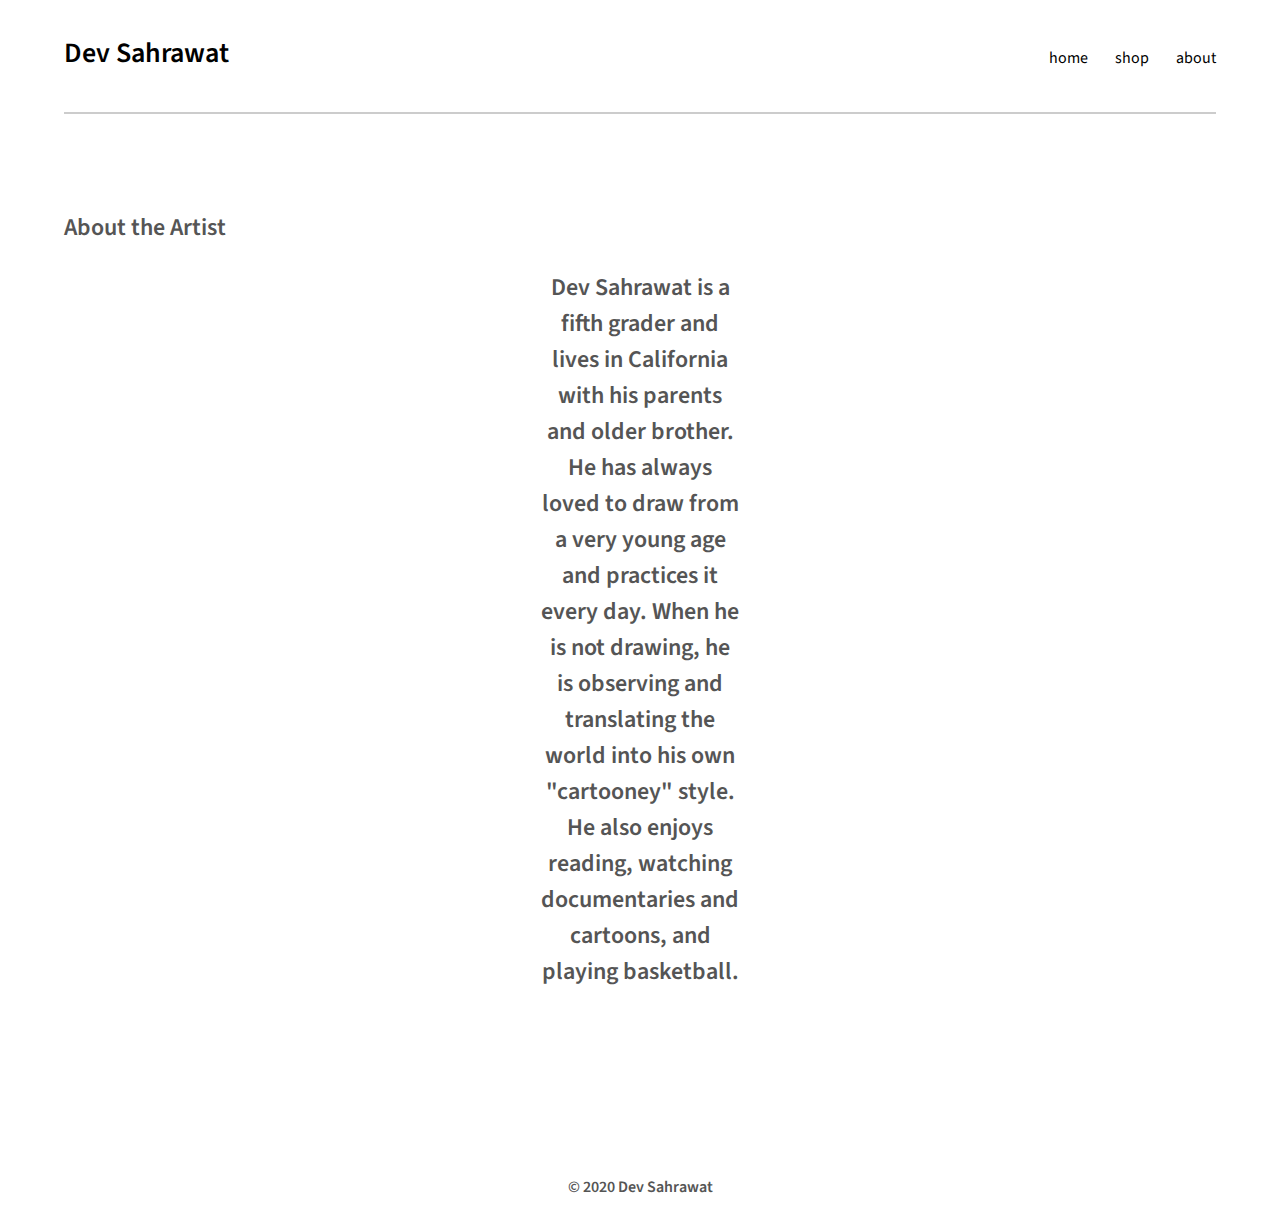
==== about.html @ b185fb78 "Update about.html" ====
<!DOCTYPE HTML>
<html>
	<head>
		<title>About the Artist</title>
		<meta charset="utf-8" />
		<meta name="viewport" content="width=device-width, initial-scale=1" />
		<link rel="stylesheet" href="assets/css/main.css" />
	</head>

	<body>
	<!-- body class="subpage" -->

        <header id="header">
            <div class="inner">
                <a href="index.html" class="logo"><h3><strong>Dev Sahrawat</strong></h3></a>
					<nav id="nav">
						<a href="index.html">home</a>
						<a href="shop.html">shop</a>
						<a href="about.html">about</a>
					</nav>
                <a href="#navPanel" class="navPanelToggle"><span class="fa fa-bars"></span></a>
            </div>
        </header>


        <section id="banner">
            <div class="inner">
            <h4 style="text-align: left;"><strong>About the Artist</strong></h4>
                <div class="flex ">
                    <div>
                        <h4>
					    <p style="width: 200px;"><strong>Dev Sahrawat is a fifth grader and lives in California with his parents and older brother. He has always loved to draw from a very young age and practices it every day. When he is not drawing, he is observing and translating the world into his own "cartooney" style. He also enjoys reading, watching documentaries and cartoons, and playing basketball.</strong></p>
                        </h4>
                    </div>

                </div>
            </div>
        </section>
        <p style="text-align: center;"><strong>© 2020 Dev Sahrawat</strong></p>
	</body>
</html>
---- assets/css/main.css ----
@charset "UTF-8";
@import url(font-awesome.min.css);
@import "https://fonts.googleapis.com/css?family=Source+Sans+Pro:300,400,600";

/*
	Projection by TEMPLATED
	templated.co @templatedco
	Released for free under the Creative Commons Attribution 3.0 license (templated.co/license)
*/

/* Reset */

	html, body, div, span, applet, object, iframe, h1, h2, h3, h4, h5, h6, p, blockquote, pre, a, abbr, acronym, address, big, cite, code, del, dfn, em, img, ins, kbd, q, s, samp, small, strike, strong, sub, sup, tt, var, b, u, i, center, dl, dt, dd, ol, ul, li, fieldset, form, label, legend, table, caption, tbody, tfoot, thead, tr, th, td, article, aside, canvas, details, embed, figure, figcaption, footer, header, hgroup, menu, nav, output, ruby, section, summary, time, mark, audio, video {
		margin: 0;
		padding: 0;
		border: 0;
		font-size: 100%;
		font: inherit;
		vertical-align: baseline;
	}

	article, aside, details, figcaption, figure, footer, header, hgroup, menu, nav, section {
		display: block;
	}

	body {
		line-height: 1;
	}

	ol, ul {
		list-style: none;
	}

	blockquote, q {
		quotes: none;
	}

	blockquote:before, blockquote:after, q:before, q:after {
		content: '';
		content: none;
	}

	table {
		border-collapse: collapse;
		border-spacing: 0;
	}

	body {
		-webkit-text-size-adjust: none;
	}

/* Box Model */

	*, *:before, *:after {
		-moz-box-sizing: border-box;
		-webkit-box-sizing: border-box;
		box-sizing: border-box;
	}

/* Containers */

	.container {
		margin-left: auto;
		margin-right: auto;
	}

	.container.\31 25\25 {
		width: 100%;
		max-width: 100em;
		min-width: 80em;
	}

	.container.\37 5\25 {
		width: 60em;
	}

	.container.\35 0\25 {
		width: 40em;
	}

	.container.\32 5\25 {
		width: 20em;
	}

	.container {
		width: 80em;
	}

	@media screen and (max-width: 1680px) {

		.container.\31 25\25 {
			width: 100%;
			max-width: 100em;
			min-width: 80em;
		}

		.container.\37 5\25 {
			width: 60em;
		}

		.container.\35 0\25 {
			width: 40em;
		}

		.container.\32 5\25 {
			width: 20em;
		}

		.container {
			width: 80em;
		}

	}

	@media screen and (max-width: 1280px) {

		.container.\31 25\25 {
			width: 100%;
			max-width: 81.25em;
			min-width: 65em;
		}

		.container.\37 5\25 {
			width: 48.75em;
		}

		.container.\35 0\25 {
			width: 32.5em;
		}

		.container.\32 5\25 {
			width: 16.25em;
		}

		.container {
			width: 65em;
		}

	}

	@media screen and (max-width: 980px) {

		.container.\31 25\25 {
			width: 100%;
			max-width: 112.5%;
			min-width: 90%;
		}

		.container.\37 5\25 {
			width: 67.5%;
		}

		.container.\35 0\25 {
			width: 45%;
		}

		.container.\32 5\25 {
			width: 22.5%;
		}

		.container {
			width: 90%;
		}

	}

	@media screen and (max-width: 736px) {

		.container.\31 25\25 {
			width: 100%;
			max-width: 112.5%;
			min-width: 90%;
		}

		.container.\37 5\25 {
			width: 67.5%;
		}

		.container.\35 0\25 {
			width: 45%;
		}

		.container.\32 5\25 {
			width: 22.5%;
		}

		.container {
			width: 90% !important;
		}

	}

	@media screen and (max-width: 480px) {

		.container.\31 25\25 {
			width: 100%;
			max-width: 112.5%;
			min-width: 90%;
		}

		.container.\37 5\25 {
			width: 67.5%;
		}

		.container.\35 0\25 {
			width: 45%;
		}

		.container.\32 5\25 {
			width: 22.5%;
		}

		.container {
			width: 90% !important;
		}

	}

/* Grid */

	.row {
		border-bottom: solid 1px transparent;
		-moz-box-sizing: border-box;
		-webkit-box-sizing: border-box;
		box-sizing: border-box;
	}

	.row > * {
		float: left;
		-moz-box-sizing: border-box;
		-webkit-box-sizing: border-box;
		box-sizing: border-box;
	}

	.row:after, .row:before {
		content: '';
		display: block;
		clear: both;
		height: 0;
	}

	.row.uniform > * > :first-child {
		margin-top: 0;
	}

	.row.uniform > * > :last-child {
		margin-bottom: 0;
	}

	.row.\30 \25 > * {
		padding: 0 0 0 0em;
	}

	.row.\30 \25 {
		margin: 0 0 -1px 0em;
	}

	.row.uniform.\30 \25 > * {
		padding: 0em 0 0 0em;
	}

	.row.uniform.\30 \25 {
		margin: 0em 0 -1px 0em;
	}

	.row > * {
		padding: 0 0 0 2em;
	}

	.row {
		margin: 0 0 -1px -2em;
	}

	.row.uniform > * {
		padding: 2em 0 0 2em;
	}

	.row.uniform {
		margin: -2em 0 -1px -2em;
	}

	.row.\32 00\25 > * {
		padding: 0 0 0 4em;
	}

	.row.\32 00\25 {
		margin: 0 0 -1px -4em;
	}

	.row.uniform.\32 00\25 > * {
		padding: 4em 0 0 4em;
	}

	.row.uniform.\32 00\25 {
		margin: -4em 0 -1px -4em;
	}

	.row.\31 50\25 > * {
		padding: 0 0 0 3em;
	}

	.row.\31 50\25 {
		margin: 0 0 -1px -3em;
	}

	.row.uniform.\31 50\25 > * {
		padding: 3em 0 0 3em;
	}

	.row.uniform.\31 50\25 {
		margin: -3em 0 -1px -3em;
	}

	.row.\35 0\25 > * {
		padding: 0 0 0 1em;
	}

	.row.\35 0\25 {
		margin: 0 0 -1px -1em;
	}

	.row.uniform.\35 0\25 > * {
		padding: 1em 0 0 1em;
	}

	.row.uniform.\35 0\25 {
		margin: -1em 0 -1px -1em;
	}

	.row.\32 5\25 > * {
		padding: 0 0 0 0.5em;
	}

	.row.\32 5\25 {
		margin: 0 0 -1px -0.5em;
	}

	.row.uniform.\32 5\25 > * {
		padding: 0.5em 0 0 0.5em;
	}

	.row.uniform.\32 5\25 {
		margin: -0.5em 0 -1px -0.5em;
	}

	.\31 2u, .\31 2u\24 {
		width: 100%;
		clear: none;
		margin-left: 0;
	}

	.\31 1u, .\31 1u\24 {
		width: 91.6666666667%;
		clear: none;
		margin-left: 0;
	}

	.\31 0u, .\31 0u\24 {
		width: 83.3333333333%;
		clear: none;
		margin-left: 0;
	}

	.\39 u, .\39 u\24 {
		width: 75%;
		clear: none;
		margin-left: 0;
	}

	.\38 u, .\38 u\24 {
		width: 66.6666666667%;
		clear: none;
		margin-left: 0;
	}

	.\37 u, .\37 u\24 {
		width: 58.3333333333%;
		clear: none;
		margin-left: 0;
	}

	.\36 u, .\36 u\24 {
		width: 50%;
		clear: none;
		margin-left: 0;
	}

	.\35 u, .\35 u\24 {
		width: 41.6666666667%;
		clear: none;
		margin-left: 0;
	}

	.\34 u, .\34 u\24 {
		width: 33.3333333333%;
		clear: none;
		margin-left: 0;
	}

	.\33 u, .\33 u\24 {
		width: 25%;
		clear: none;
		margin-left: 0;
	}

	.\32 u, .\32 u\24 {
		width: 16.6666666667%;
		clear: none;
		margin-left: 0;
	}

	.\31 u, .\31 u\24 {
		width: 8.3333333333%;
		clear: none;
		margin-left: 0;
	}

	.\31 2u\24 + *,
	.\31 1u\24 + *,
	.\31 0u\24 + *,
	.\39 u\24 + *,
	.\38 u\24 + *,
	.\37 u\24 + *,
	.\36 u\24 + *,
	.\35 u\24 + *,
	.\34 u\24 + *,
	.\33 u\24 + *,
	.\32 u\24 + *,
	.\31 u\24 + * {
		clear: left;
	}

	.\-11u {
		margin-left: 91.66667%;
	}

	.\-10u {
		margin-left: 83.33333%;
	}

	.\-9u {
		margin-left: 75%;
	}

	.\-8u {
		margin-left: 66.66667%;
	}

	.\-7u {
		margin-left: 58.33333%;
	}

	.\-6u {
		margin-left: 50%;
	}

	.\-5u {
		margin-left: 41.66667%;
	}

	.\-4u {
		margin-left: 33.33333%;
	}

	.\-3u {
		margin-left: 25%;
	}

	.\-2u {
		margin-left: 16.66667%;
	}

	.\-1u {
		margin-left: 8.33333%;
	}

	@media screen and (max-width: 1680px) {

		.row > * {
			padding: 0 0 0 2em;
		}

		.row {
			margin: 0 0 -1px -2em;
		}

		.row.uniform > * {
			padding: 2em 0 0 2em;
		}

		.row.uniform {
			margin: -2em 0 -1px -2em;
		}

		.row.\32 00\25 > * {
			padding: 0 0 0 4em;
		}

		.row.\32 00\25 {
			margin: 0 0 -1px -4em;
		}

		.row.uniform.\32 00\25 > * {
			padding: 4em 0 0 4em;
		}

		.row.uniform.\32 00\25 {
			margin: -4em 0 -1px -4em;
		}

		.row.\31 50\25 > * {
			padding: 0 0 0 3em;
		}

		.row.\31 50\25 {
			margin: 0 0 -1px -3em;
		}

		.row.uniform.\31 50\25 > * {
			padding: 3em 0 0 3em;
		}

		.row.uniform.\31 50\25 {
			margin: -3em 0 -1px -3em;
		}

		.row.\35 0\25 > * {
			padding: 0 0 0 1em;
		}

		.row.\35 0\25 {
			margin: 0 0 -1px -1em;
		}

		.row.uniform.\35 0\25 > * {
			padding: 1em 0 0 1em;
		}

		.row.uniform.\35 0\25 {
			margin: -1em 0 -1px -1em;
		}

		.row.\32 5\25 > * {
			padding: 0 0 0 0.5em;
		}

		.row.\32 5\25 {
			margin: 0 0 -1px -0.5em;
		}

		.row.uniform.\32 5\25 > * {
			padding: 0.5em 0 0 0.5em;
		}

		.row.uniform.\32 5\25 {
			margin: -0.5em 0 -1px -0.5em;
		}

		.\31 2u\28xlarge\29, .\31 2u\24\28xlarge\29 {
			width: 100%;
			clear: none;
			margin-left: 0;
		}

		.\31 1u\28xlarge\29, .\31 1u\24\28xlarge\29 {
			width: 91.6666666667%;
			clear: none;
			margin-left: 0;
		}

		.\31 0u\28xlarge\29, .\31 0u\24\28xlarge\29 {
			width: 83.3333333333%;
			clear: none;
			margin-left: 0;
		}

		.\39 u\28xlarge\29, .\39 u\24\28xlarge\29 {
			width: 75%;
			clear: none;
			margin-left: 0;
		}

		.\38 u\28xlarge\29, .\38 u\24\28xlarge\29 {
			width: 66.6666666667%;
			clear: none;
			margin-left: 0;
		}

		.\37 u\28xlarge\29, .\37 u\24\28xlarge\29 {
			width: 58.3333333333%;
			clear: none;
			margin-left: 0;
		}

		.\36 u\28xlarge\29, .\36 u\24\28xlarge\29 {
			width: 50%;
			clear: none;
			margin-left: 0;
		}

		.\35 u\28xlarge\29, .\35 u\24\28xlarge\29 {
			width: 41.6666666667%;
			clear: none;
			margin-left: 0;
		}

		.\34 u\28xlarge\29, .\34 u\24\28xlarge\29 {
			width: 33.3333333333%;
			clear: none;
			margin-left: 0;
		}

		.\33 u\28xlarge\29, .\33 u\24\28xlarge\29 {
			width: 25%;
			clear: none;
			margin-left: 0;
		}

		.\32 u\28xlarge\29, .\32 u\24\28xlarge\29 {
			width: 16.6666666667%;
			clear: none;
			margin-left: 0;
		}

		.\31 u\28xlarge\29, .\31 u\24\28xlarge\29 {
			width: 8.3333333333%;
			clear: none;
			margin-left: 0;
		}

		.\31 2u\24\28xlarge\29 + *,
		.\31 1u\24\28xlarge\29 + *,
		.\31 0u\24\28xlarge\29 + *,
		.\39 u\24\28xlarge\29 + *,
		.\38 u\24\28xlarge\29 + *,
		.\37 u\24\28xlarge\29 + *,
		.\36 u\24\28xlarge\29 + *,
		.\35 u\24\28xlarge\29 + *,
		.\34 u\24\28xlarge\29 + *,
		.\33 u\24\28xlarge\29 + *,
		.\32 u\24\28xlarge\29 + *,
		.\31 u\24\28xlarge\29 + * {
			clear: left;
		}

		.\-11u\28xlarge\29 {
			margin-left: 91.66667%;
		}

		.\-10u\28xlarge\29 {
			margin-left: 83.33333%;
		}

		.\-9u\28xlarge\29 {
			margin-left: 75%;
		}

		.\-8u\28xlarge\29 {
			margin-left: 66.66667%;
		}

		.\-7u\28xlarge\29 {
			margin-left: 58.33333%;
		}

		.\-6u\28xlarge\29 {
			margin-left: 50%;
		}

		.\-5u\28xlarge\29 {
			margin-left: 41.66667%;
		}

		.\-4u\28xlarge\29 {
			margin-left: 33.33333%;
		}

		.\-3u\28xlarge\29 {
			margin-left: 25%;
		}

		.\-2u\28xlarge\29 {
			margin-left: 16.66667%;
		}

		.\-1u\28xlarge\29 {
			margin-left: 8.33333%;
		}

	}

	@media screen and (max-width: 1280px) {

		.row > * {
			padding: 0 0 0 1.5em;
		}

		.row {
			margin: 0 0 -1px -1.5em;
		}

		.row.uniform > * {
			padding: 1.5em 0 0 1.5em;
		}

		.row.uniform {
			margin: -1.5em 0 -1px -1.5em;
		}

		.row.\32 00\25 > * {
			padding: 0 0 0 3em;
		}

		.row.\32 00\25 {
			margin: 0 0 -1px -3em;
		}

		.row.uniform.\32 00\25 > * {
			padding: 3em 0 0 3em;
		}

		.row.uniform.\32 00\25 {
			margin: -3em 0 -1px -3em;
		}

		.row.\31 50\25 > * {
			padding: 0 0 0 2.25em;
		}

		.row.\31 50\25 {
			margin: 0 0 -1px -2.25em;
		}

		.row.uniform.\31 50\25 > * {
			padding: 2.25em 0 0 2.25em;
		}

		.row.uniform.\31 50\25 {
			margin: -2.25em 0 -1px -2.25em;
		}

		.row.\35 0\25 > * {
			padding: 0 0 0 0.75em;
		}

		.row.\35 0\25 {
			margin: 0 0 -1px -0.75em;
		}

		.row.uniform.\35 0\25 > * {
			padding: 0.75em 0 0 0.75em;
		}

		.row.uniform.\35 0\25 {
			margin: -0.75em 0 -1px -0.75em;
		}

		.row.\32 5\25 > * {
			padding: 0 0 0 0.375em;
		}

		.row.\32 5\25 {
			margin: 0 0 -1px -0.375em;
		}

		.row.uniform.\32 5\25 > * {
			padding: 0.375em 0 0 0.375em;
		}

		.row.uniform.\32 5\25 {
			margin: -0.375em 0 -1px -0.375em;
		}

		.\31 2u\28large\29, .\31 2u\24\28large\29 {
			width: 100%;
			clear: none;
			margin-left: 0;
		}

		.\31 1u\28large\29, .\31 1u\24\28large\29 {
			width: 91.6666666667%;
			clear: none;
			margin-left: 0;
		}

		.\31 0u\28large\29, .\31 0u\24\28large\29 {
			width: 83.3333333333%;
			clear: none;
			margin-left: 0;
		}

		.\39 u\28large\29, .\39 u\24\28large\29 {
			width: 75%;
			clear: none;
			margin-left: 0;
		}

		.\38 u\28large\29, .\38 u\24\28large\29 {
			width: 66.6666666667%;
			clear: none;
			margin-left: 0;
		}

		.\37 u\28large\29, .\37 u\24\28large\29 {
			width: 58.3333333333%;
			clear: none;
			margin-left: 0;
		}

		.\36 u\28large\29, .\36 u\24\28large\29 {
			width: 50%;
			clear: none;
			margin-left: 0;
		}

		.\35 u\28large\29, .\35 u\24\28large\29 {
			width: 41.6666666667%;
			clear: none;
			margin-left: 0;
		}

		.\34 u\28large\29, .\34 u\24\28large\29 {
			width: 33.3333333333%;
			clear: none;
			margin-left: 0;
		}

		.\33 u\28large\29, .\33 u\24\28large\29 {
			width: 25%;
			clear: none;
			margin-left: 0;
		}

		.\32 u\28large\29, .\32 u\24\28large\29 {
			width: 16.6666666667%;
			clear: none;
			margin-left: 0;
		}

		.\31 u\28large\29, .\31 u\24\28large\29 {
			width: 8.3333333333%;
			clear: none;
			margin-left: 0;
		}

		.\31 2u\24\28large\29 + *,
		.\31 1u\24\28large\29 + *,
		.\31 0u\24\28large\29 + *,
		.\39 u\24\28large\29 + *,
		.\38 u\24\28large\29 + *,
		.\37 u\24\28large\29 + *,
		.\36 u\24\28large\29 + *,
		.\35 u\24\28large\29 + *,
		.\34 u\24\28large\29 + *,
		.\33 u\24\28large\29 + *,
		.\32 u\24\28large\29 + *,
		.\31 u\24\28large\29 + * {
			clear: left;
		}

		.\-11u\28large\29 {
			margin-left: 91.66667%;
		}

		.\-10u\28large\29 {
			margin-left: 83.33333%;
		}

		.\-9u\28large\29 {
			margin-left: 75%;
		}

		.\-8u\28large\29 {
			margin-left: 66.66667%;
		}

		.\-7u\28large\29 {
			margin-left: 58.33333%;
		}

		.\-6u\28large\29 {
			margin-left: 50%;
		}

		.\-5u\28large\29 {
			margin-left: 41.66667%;
		}

		.\-4u\28large\29 {
			margin-left: 33.33333%;
		}

		.\-3u\28large\29 {
			margin-left: 25%;
		}

		.\-2u\28large\29 {
			margin-left: 16.66667%;
		}

		.\-1u\28large\29 {
			margin-left: 8.33333%;
		}

	}

	@media screen and (max-width: 980px) {

		.row > * {
			padding: 0 0 0 1.5em;
		}

		.row {
			margin: 0 0 -1px -1.5em;
		}

		.row.uniform > * {
			padding: 1.5em 0 0 1.5em;
		}

		.row.uniform {
			margin: -1.5em 0 -1px -1.5em;
		}

		.row.\32 00\25 > * {
			padding: 0 0 0 3em;
		}

		.row.\32 00\25 {
			margin: 0 0 -1px -3em;
		}

		.row.uniform.\32 00\25 > * {
			padding: 3em 0 0 3em;
		}

		.row.uniform.\32 00\25 {
			margin: -3em 0 -1px -3em;
		}

		.row.\31 50\25 > * {
			padding: 0 0 0 2.25em;
		}

		.row.\31 50\25 {
			margin: 0 0 -1px -2.25em;
		}

		.row.uniform.\31 50\25 > * {
			padding: 2.25em 0 0 2.25em;
		}

		.row.uniform.\31 50\25 {
			margin: -2.25em 0 -1px -2.25em;
		}

		.row.\35 0\25 > * {
			padding: 0 0 0 0.75em;
		}

		.row.\35 0\25 {
			margin: 0 0 -1px -0.75em;
		}

		.row.uniform.\35 0\25 > * {
			padding: 0.75em 0 0 0.75em;
		}

		.row.uniform.\35 0\25 {
			margin: -0.75em 0 -1px -0.75em;
		}

		.row.\32 5\25 > * {
			padding: 0 0 0 0.375em;
		}

		.row.\32 5\25 {
			margin: 0 0 -1px -0.375em;
		}

		.row.uniform.\32 5\25 > * {
			padding: 0.375em 0 0 0.375em;
		}

		.row.uniform.\32 5\25 {
			margin: -0.375em 0 -1px -0.375em;
		}

		.\31 2u\28medium\29, .\31 2u\24\28medium\29 {
			width: 100%;
			clear: none;
			margin-left: 0;
		}

		.\31 1u\28medium\29, .\31 1u\24\28medium\29 {
			width: 91.6666666667%;
			clear: none;
			margin-left: 0;
		}

		.\31 0u\28medium\29, .\31 0u\24\28medium\29 {
			width: 83.3333333333%;
			clear: none;
			margin-left: 0;
		}

		.\39 u\28medium\29, .\39 u\24\28medium\29 {
			width: 75%;
			clear: none;
			margin-left: 0;
		}

		.\38 u\28medium\29, .\38 u\24\28medium\29 {
			width: 66.6666666667%;
			clear: none;
			margin-left: 0;
		}

		.\37 u\28medium\29, .\37 u\24\28medium\29 {
			width: 58.3333333333%;
			clear: none;
			margin-left: 0;
		}

		.\36 u\28medium\29, .\36 u\24\28medium\29 {
			width: 50%;
			clear: none;
			margin-left: 0;
		}

		.\35 u\28medium\29, .\35 u\24\28medium\29 {
			width: 41.6666666667%;
			clear: none;
			margin-left: 0;
		}

		.\34 u\28medium\29, .\34 u\24\28medium\29 {
			width: 33.3333333333%;
			clear: none;
			margin-left: 0;
		}

		.\33 u\28medium\29, .\33 u\24\28medium\29 {
			width: 25%;
			clear: none;
			margin-left: 0;
		}

		.\32 u\28medium\29, .\32 u\24\28medium\29 {
			width: 16.6666666667%;
			clear: none;
			margin-left: 0;
		}

		.\31 u\28medium\29, .\31 u\24\28medium\29 {
			width: 8.3333333333%;
			clear: none;
			margin-left: 0;
		}

		.\31 2u\24\28medium\29 + *,
		.\31 1u\24\28medium\29 + *,
		.\31 0u\24\28medium\29 + *,
		.\39 u\24\28medium\29 + *,
		.\38 u\24\28medium\29 + *,
		.\37 u\24\28medium\29 + *,
		.\36 u\24\28medium\29 + *,
		.\35 u\24\28medium\29 + *,
		.\34 u\24\28medium\29 + *,
		.\33 u\24\28medium\29 + *,
		.\32 u\24\28medium\29 + *,
		.\31 u\24\28medium\29 + * {
			clear: left;
		}

		.\-11u\28medium\29 {
			margin-left: 91.66667%;
		}

		.\-10u\28medium\29 {
			margin-left: 83.33333%;
		}

		.\-9u\28medium\29 {
			margin-left: 75%;
		}

		.\-8u\28medium\29 {
			margin-left: 66.66667%;
		}

		.\-7u\28medium\29 {
			margin-left: 58.33333%;
		}

		.\-6u\28medium\29 {
			margin-left: 50%;
		}

		.\-5u\28medium\29 {
			margin-left: 41.66667%;
		}

		.\-4u\28medium\29 {
			margin-left: 33.33333%;
		}

		.\-3u\28medium\29 {
			margin-left: 25%;
		}

		.\-2u\28medium\29 {
			margin-left: 16.66667%;
		}

		.\-1u\28medium\29 {
			margin-left: 8.33333%;
		}

	}

	@media screen and (max-width: 736px) {

		.row > * {
			padding: 0 0 0 1.25em;
		}

		.row {
			margin: 0 0 -1px -1.25em;
		}

		.row.uniform > * {
			padding: 1.25em 0 0 1.25em;
		}

		.row.uniform {
			margin: -1.25em 0 -1px -1.25em;
		}

		.row.\32 00\25 > * {
			padding: 0 0 0 2.5em;
		}

		.row.\32 00\25 {
			margin: 0 0 -1px -2.5em;
		}

		.row.uniform.\32 00\25 > * {
			padding: 2.5em 0 0 2.5em;
		}

		.row.uniform.\32 00\25 {
			margin: -2.5em 0 -1px -2.5em;
		}

		.row.\31 50\25 > * {
			padding: 0 0 0 1.875em;
		}

		.row.\31 50\25 {
			margin: 0 0 -1px -1.875em;
		}

		.row.uniform.\31 50\25 > * {
			padding: 1.875em 0 0 1.875em;
		}

		.row.uniform.\31 50\25 {
			margin: -1.875em 0 -1px -1.875em;
		}

		.row.\35 0\25 > * {
			padding: 0 0 0 0.625em;
		}

		.row.\35 0\25 {
			margin: 0 0 -1px -0.625em;
		}

		.row.uniform.\35 0\25 > * {
			padding: 0.625em 0 0 0.625em;
		}

		.row.uniform.\35 0\25 {
			margin: -0.625em 0 -1px -0.625em;
		}

		.row.\32 5\25 > * {
			padding: 0 0 0 0.3125em;
		}

		.row.\32 5\25 {
			margin: 0 0 -1px -0.3125em;
		}

		.row.uniform.\32 5\25 > * {
			padding: 0.3125em 0 0 0.3125em;
		}

		.row.uniform.\32 5\25 {
			margin: -0.3125em 0 -1px -0.3125em;
		}

		.\31 2u\28small\29, .\31 2u\24\28small\29 {
			width: 100%;
			clear: none;
			margin-left: 0;
		}

		.\31 1u\28small\29, .\31 1u\24\28small\29 {
			width: 91.6666666667%;
			clear: none;
			margin-left: 0;
		}

		.\31 0u\28small\29, .\31 0u\24\28small\29 {
			width: 83.3333333333%;
			clear: none;
			margin-left: 0;
		}

		.\39 u\28small\29, .\39 u\24\28small\29 {
			width: 75%;
			clear: none;
			margin-left: 0;
		}

		.\38 u\28small\29, .\38 u\24\28small\29 {
			width: 66.6666666667%;
			clear: none;
			margin-left: 0;
		}

		.\37 u\28small\29, .\37 u\24\28small\29 {
			width: 58.3333333333%;
			clear: none;
			margin-left: 0;
		}

		.\36 u\28small\29, .\36 u\24\28small\29 {
			width: 50%;
			clear: none;
			margin-left: 0;
		}

		.\35 u\28small\29, .\35 u\24\28small\29 {
			width: 41.6666666667%;
			clear: none;
			margin-left: 0;
		}

		.\34 u\28small\29, .\34 u\24\28small\29 {
			width: 33.3333333333%;
			clear: none;
			margin-left: 0;
		}

		.\33 u\28small\29, .\33 u\24\28small\29 {
			width: 25%;
			clear: none;
			margin-left: 0;
		}

		.\32 u\28small\29, .\32 u\24\28small\29 {
			width: 16.6666666667%;
			clear: none;
			margin-left: 0;
		}

		.\31 u\28small\29, .\31 u\24\28small\29 {
			width: 8.3333333333%;
			clear: none;
			margin-left: 0;
		}

		.\31 2u\24\28small\29 + *,
		.\31 1u\24\28small\29 + *,
		.\31 0u\24\28small\29 + *,
		.\39 u\24\28small\29 + *,
		.\38 u\24\28small\29 + *,
		.\37 u\24\28small\29 + *,
		.\36 u\24\28small\29 + *,
		.\35 u\24\28small\29 + *,
		.\34 u\24\28small\29 + *,
		.\33 u\24\28small\29 + *,
		.\32 u\24\28small\29 + *,
		.\31 u\24\28small\29 + * {
			clear: left;
		}

		.\-11u\28small\29 {
			margin-left: 91.66667%;
		}

		.\-10u\28small\29 {
			margin-left: 83.33333%;
		}

		.\-9u\28small\29 {
			margin-left: 75%;
		}

		.\-8u\28small\29 {
			margin-left: 66.66667%;
		}

		.\-7u\28small\29 {
			margin-left: 58.33333%;
		}

		.\-6u\28small\29 {
			margin-left: 50%;
		}

		.\-5u\28small\29 {
			margin-left: 41.66667%;
		}

		.\-4u\28small\29 {
			margin-left: 33.33333%;
		}

		.\-3u\28small\29 {
			margin-left: 25%;
		}

		.\-2u\28small\29 {
			margin-left: 16.66667%;
		}

		.\-1u\28small\29 {
			margin-left: 8.33333%;
		}

	}

	@media screen and (max-width: 480px) {

		.row > * {
			padding: 0 0 0 1.25em;
		}

		.row {
			margin: 0 0 -1px -1.25em;
		}

		.row.uniform > * {
			padding: 1.25em 0 0 1.25em;
		}

		.row.uniform {
			margin: -1.25em 0 -1px -1.25em;
		}

		.row.\32 00\25 > * {
			padding: 0 0 0 2.5em;
		}

		.row.\32 00\25 {
			margin: 0 0 -1px -2.5em;
		}

		.row.uniform.\32 00\25 > * {
			padding: 2.5em 0 0 2.5em;
		}

		.row.uniform.\32 00\25 {
			margin: -2.5em 0 -1px -2.5em;
		}

		.row.\31 50\25 > * {
			padding: 0 0 0 1.875em;
		}

		.row.\31 50\25 {
			margin: 0 0 -1px -1.875em;
		}

		.row.uniform.\31 50\25 > * {
			padding: 1.875em 0 0 1.875em;
		}

		.row.uniform.\31 50\25 {
			margin: -1.875em 0 -1px -1.875em;
		}

		.row.\35 0\25 > * {
			padding: 0 0 0 0.625em;
		}

		.row.\35 0\25 {
			margin: 0 0 -1px -0.625em;
		}

		.row.uniform.\35 0\25 > * {
			padding: 0.625em 0 0 0.625em;
		}

		.row.uniform.\35 0\25 {
			margin: -0.625em 0 -1px -0.625em;
		}

		.row.\32 5\25 > * {
			padding: 0 0 0 0.3125em;
		}

		.row.\32 5\25 {
			margin: 0 0 -1px -0.3125em;
		}

		.row.uniform.\32 5\25 > * {
			padding: 0.3125em 0 0 0.3125em;
		}

		.row.uniform.\32 5\25 {
			margin: -0.3125em 0 -1px -0.3125em;
		}

		.\31 2u\28xsmall\29, .\31 2u\24\28xsmall\29 {
			width: 100%;
			clear: none;
			margin-left: 0;
		}

		.\31 1u\28xsmall\29, .\31 1u\24\28xsmall\29 {
			width: 91.6666666667%;
			clear: none;
			margin-left: 0;
		}

		.\31 0u\28xsmall\29, .\31 0u\24\28xsmall\29 {
			width: 83.3333333333%;
			clear: none;
			margin-left: 0;
		}

		.\39 u\28xsmall\29, .\39 u\24\28xsmall\29 {
			width: 75%;
			clear: none;
			margin-left: 0;
		}

		.\38 u\28xsmall\29, .\38 u\24\28xsmall\29 {
			width: 66.6666666667%;
			clear: none;
			margin-left: 0;
		}

		.\37 u\28xsmall\29, .\37 u\24\28xsmall\29 {
			width: 58.3333333333%;
			clear: none;
			margin-left: 0;
		}

		.\36 u\28xsmall\29, .\36 u\24\28xsmall\29 {
			width: 50%;
			clear: none;
			margin-left: 0;
		}

		.\35 u\28xsmall\29, .\35 u\24\28xsmall\29 {
			width: 41.6666666667%;
			clear: none;
			margin-left: 0;
		}

		.\34 u\28xsmall\29, .\34 u\24\28xsmall\29 {
			width: 33.3333333333%;
			clear: none;
			margin-left: 0;
		}

		.\33 u\28xsmall\29, .\33 u\24\28xsmall\29 {
			width: 25%;
			clear: none;
			margin-left: 0;
		}

		.\32 u\28xsmall\29, .\32 u\24\28xsmall\29 {
			width: 16.6666666667%;
			clear: none;
			margin-left: 0;
		}

		.\31 u\28xsmall\29, .\31 u\24\28xsmall\29 {
			width: 8.3333333333%;
			clear: none;
			margin-left: 0;
		}

		.\31 2u\24\28xsmall\29 + *,
		.\31 1u\24\28xsmall\29 + *,
		.\31 0u\24\28xsmall\29 + *,
		.\39 u\24\28xsmall\29 + *,
		.\38 u\24\28xsmall\29 + *,
		.\37 u\24\28xsmall\29 + *,
		.\36 u\24\28xsmall\29 + *,
		.\35 u\24\28xsmall\29 + *,
		.\34 u\24\28xsmall\29 + *,
		.\33 u\24\28xsmall\29 + *,
		.\32 u\24\28xsmall\29 + *,
		.\31 u\24\28xsmall\29 + * {
			clear: left;
		}

		.\-11u\28xsmall\29 {
			margin-left: 91.66667%;
		}

		.\-10u\28xsmall\29 {
			margin-left: 83.33333%;
		}

		.\-9u\28xsmall\29 {
			margin-left: 75%;
		}

		.\-8u\28xsmall\29 {
			margin-left: 66.66667%;
		}

		.\-7u\28xsmall\29 {
			margin-left: 58.33333%;
		}

		.\-6u\28xsmall\29 {
			margin-left: 50%;
		}

		.\-5u\28xsmall\29 {
			margin-left: 41.66667%;
		}

		.\-4u\28xsmall\29 {
			margin-left: 33.33333%;
		}

		.\-3u\28xsmall\29 {
			margin-left: 25%;
		}

		.\-2u\28xsmall\29 {
			margin-left: 16.66667%;
		}

		.\-1u\28xsmall\29 {
			margin-left: 8.33333%;
		}

	}

/* Basic */

	@-ms-viewport {
		width: device-width;
	}

	body {
		-ms-overflow-style: scrollbar;
	}

	@media screen and (max-width: 480px) {

		html, body {
			min-width: 320px;
		}

	}

	body {
		background: #fff;
	}

		body.is-loading *, body.is-loading *:before, body.is-loading *:after {
			-moz-animation: none !important;
			-webkit-animation: none !important;
			-ms-animation: none !important;
			animation: none !important;
			-moz-transition: none !important;
			-webkit-transition: none !important;
			-ms-transition: none !important;
			transition: none !important;
		}

/* Type */

	body, input, select, textarea {
		color: #9a9a9a;
		font-family: "Source Sans Pro", Arial, Helvetica, sans-serif;
		font-size: 14pt;
		font-weight: 400;
		line-height: 1.65;
	}

		@media screen and (max-width: 1680px) {

			body, input, select, textarea {
				font-size: 12pt;
			}

		}

		@media screen and (max-width: 1280px) {

			body, input, select, textarea {
				font-size: 12pt;
			}

		}

		@media screen and (max-width: 980px) {

			body, input, select, textarea {
				font-size: 12pt;
			}

		}

		@media screen and (max-width: 736px) {

			body, input, select, textarea {
				font-size: 12pt;
			}

		}

		@media screen and (max-width: 480px) {

			body, input, select, textarea {
				font-size: 12pt;
			}

		}

	a {
		color: #6cc091;
		text-decoration: underline;
	}

		a:hover {
			text-decoration: none;
		}

	strong, b {
		color: #555;
		font-weight: 600;
	}

	em, i {
		font-style: italic;
	}

	p {
		margin: 0 0 2em 0;
	}

	h1, h2, h3, h4, h5, h6 {
		color: #555;
		font-weight: 400;
		line-height: 1.5;
		margin: 0 0 1em 0;
	}

		h1 a, h2 a, h3 a, h4 a, h5 a, h6 a {
			color: inherit;
			text-decoration: none;
		}

	h2 {
		font-size: 1.85em;
		font-weight: 300;
	}

	h3 {
		font-size: 1.75em;
	}

		@media screen and (max-width: 480px) {

			h3 {
				font-size: 1.25em;
			}

		}

	h4 {
		font-size: 1.5em;
	}

	h5 {
		font-size: 0.9em;
	}

	h6 {
		font-size: 0.7em;
	}

	sub {
		font-size: 0.8em;
		position: relative;
		top: 0.5em;
	}

	sup {
		font-size: 0.8em;
		position: relative;
		top: -0.5em;
	}

	blockquote {
		border-left: solid 4px #dbdbdb;
		font-style: italic;
		margin: 0 0 2em 0;
		padding: 0.5em 0 0.5em 2em;
	}

	code {
		background: rgba(144, 144, 144, 0.075);
		border-radius: 0;
		border: solid 1px #dbdbdb;
		font-family: "Courier New", monospace;
		font-size: 0.9em;
		margin: 0 0.25em;
		padding: 0.25em 0.65em;
	}

	pre {
		-webkit-overflow-scrolling: touch;
		font-family: "Courier New", monospace;
		font-size: 0.9em;
		margin: 0 0 2em 0;
	}

		pre code {
			display: block;
			line-height: 1.75;
			padding: 1em 1.5em;
			overflow-x: auto;
		}

	hr {
		border: 0;
		border-bottom: solid 1px #dbdbdb;
		margin: 2em 0;
	}

		hr.major {
			margin: 3em 0;
		}

	.align-left {
		text-align: left;
	}

	.align-center {
		text-align: center;
	}

	.align-right {
		text-align: right;
	}

	.inner {
		max-width: 75em;
		margin: 0 auto;
	}

		@media screen and (max-width: 1280px) {

			.inner {
				max-width: 90%;
			}

		}

		@media screen and (max-width: 480px) {

			.inner {
				max-width: 90%;
			}

		}

/* Section/Article */

	section.special, article.special {
		text-align: center;
	}

		section.special article, article.special article {
			text-align: left;
		}

	section.wrapper, article.wrapper {
		padding: 6em 0;
	}

		section.wrapper header, article.wrapper header {
			margin-bottom: 4em;
		}

			section.wrapper header h2, article.wrapper header h2 {
				font-size: 2.75em;
				margin: 0 0 .5em 0;
			}

			section.wrapper header p, article.wrapper header p {
				font-size: 1em;
			}

		section.wrapper article header, article.wrapper article header {
			margin: 0;
		}

		@media screen and (max-width: 980px) {

			section.wrapper, article.wrapper {
				padding: 4em 0;
			}

		}

		@media screen and (max-width: 736px) {

			section.wrapper, article.wrapper {
				padding: 3em 0;
			}

				section.wrapper header, article.wrapper header {
					margin-bottom: 2em;
				}

					section.wrapper header h2, article.wrapper header h2 {
						font-size: 2em;
					}

					section.wrapper header p, article.wrapper header p {
						font-size: .9em;
					}

		}

		@media screen and (max-width: 480px) {

			section.wrapper article, article.wrapper article {
				text-align: center;
			}

		}

	header p {
		color: #bbb;
		position: relative;
		margin: 0 0 1.5em 0;
	}

	header h2 + p {
		font-size: 1.25em;
		margin-top: -1em;
	}

	header h3 + p {
		font-size: 1.1em;
		margin-top: -0.8em;
	}

	header h4 + p,
	header h5 + p,
	header h6 + p {
		font-size: 0.9em;
		margin-top: -0.6em;
	}

/* Flex */

	.flex {
		display: -ms-flexbox;
		-ms-flex-wrap: wrap;
		-ms-flex-pack: justify;
		-moz-justify-content: space-between;
		-webkit-justify-content: space-between;
		-ms-justify-content: space-between;
		justify-content: space-between;
		display: -moz-flex;
		display: -webkit-flex;
		display: -ms-flex;
		display: flex;
		-moz-flex-wrap: wrap;
		-webkit-flex-wrap: wrap;
		-ms-flex-wrap: wrap;
		flex-wrap: wrap;
		width: 100%;
	}

		.flex.flex-2 {
			-moz-justify-content: space-between;
			-webkit-justify-content: space-between;
			-ms-justify-content: space-between;
			justify-content: space-between;
		}

			.flex.flex-2 article {
				width: 50%;
			}

		@media screen and (max-width: 980px) {

			.flex.flex-2 article {
				width: 100%;
				margin-bottom: 3em;
			}

				.flex.flex-2 article:last-child {
					margin-bottom: 0;
				}

		}

		@media screen and (max-width: 480px) {

			.flex.flex-2 br {
				display: none;
			}

		}

/* Form */

	form {
		margin: 0 0 2em 0;
	}

		form .field {
			margin-bottom: 1.5em;
		}

			form .field.half {
				display: inline-block;
				width: 48%;
			}

				form .field.half.first {
					margin-right: 3%;
				}

		@media screen and (max-width: 980px) {

			form .field.half {
				display: block;
				width: 100%;
			}

				form .field.half.first {
					margin-right: 0;
				}

		}

	label {
		color: #555;
		display: block;
		font-size: 0.9em;
		font-weight: 600;
		margin: 0 0 1em 0;
	}

	input[type="text"],
	input[type="password"],
	input[type="email"],
	input[type="tel"],
	select,
	textarea {
		-moz-appearance: none;
		-webkit-appearance: none;
		-ms-appearance: none;
		appearance: none;
		background: #6cc091;
		border-radius: 10px;
		border: none;
		border: solid 2px #8dcca9;
		color: #fff;
		display: block;
		outline: 0;
		padding: 0 1em;
		text-decoration: none;
		width: 100%;
	}

		input[type="text"]:invalid,
		input[type="password"]:invalid,
		input[type="email"]:invalid,
		input[type="tel"]:invalid,
		select:invalid,
		textarea:invalid {
			box-shadow: none;
		}

		input[type="text"]:focus,
		input[type="password"]:focus,
		input[type="email"]:focus,
		input[type="tel"]:focus,
		select:focus,
		textarea:focus {
			border-color: #4bae77;
			box-shadow: 0 0 0 1px #4bae77;
		}

	.select-wrapper {
		text-decoration: none;
		display: block;
		position: relative;
	}

		.select-wrapper:before {
			content: "";
			-moz-osx-font-smoothing: grayscale;
			-webkit-font-smoothing: antialiased;
			font-family: FontAwesome;
			font-style: normal;
			font-weight: normal;
			text-transform: none !important;
		}

		.select-wrapper:before {
			color: #fff;
			display: block;
			height: 2.75em;
			line-height: 2.75em;
			pointer-events: none;
			position: absolute;
			right: 0;
			text-align: center;
			top: 0;
			width: 2.75em;
		}

		.select-wrapper select::-ms-expand {
			display: none;
		}

	input[type="text"],
	input[type="password"],
	input[type="email"],
	select {
		height: 2.75em;
	}

	textarea {
		padding: 0.75em 1em;
	}

	input[type="checkbox"],
	input[type="radio"] {
		-moz-appearance: none;
		-webkit-appearance: none;
		-ms-appearance: none;
		appearance: none;
		display: block;
		float: left;
		margin-right: -2em;
		opacity: 0;
		width: 1em;
		z-index: -1;
	}

		input[type="checkbox"] + label,
		input[type="radio"] + label {
			text-decoration: none;
			color: #9a9a9a;
			cursor: pointer;
			display: inline-block;
			font-size: 1em;
			font-weight: 400;
			padding-left: 2.4em;
			padding-right: 0.75em;
			position: relative;
		}

			input[type="checkbox"] + label:before,
			input[type="radio"] + label:before {
				-moz-osx-font-smoothing: grayscale;
				-webkit-font-smoothing: antialiased;
				font-family: FontAwesome;
				font-style: normal;
				font-weight: normal;
				text-transform: none !important;
			}

			input[type="checkbox"] + label:before,
			input[type="radio"] + label:before {
				background: rgba(144, 144, 144, 0.075);
				border-radius: 0;
				border: solid 1px #8dcca9;
				content: '';
				display: inline-block;
				height: 1.65em;
				left: 0;
				line-height: 1.58125em;
				position: absolute;
				text-align: center;
				top: 0;
				width: 1.65em;
			}

		input[type="checkbox"]:checked + label:before,
		input[type="radio"]:checked + label:before {
			background: #6cc091;
			border-color: #6cc091;
			color: #000000;
			content: '\f00c';
		}

		input[type="checkbox"]:focus + label:before,
		input[type="radio"]:focus + label:before {
			border-color: #6cc091;
			box-shadow: 0 0 0 1px #6cc091;
		}

	input[type="checkbox"] + label:before {
		border-radius: 0;
	}

	input[type="radio"] + label:before {
		border-radius: 100%;
	}

	::-webkit-input-placeholder {
		color: #c4e5d3 !important;
		opacity: 1.0;
	}

	:-moz-placeholder {
		color: #c4e5d3 !important;
		opacity: 1.0;
	}

	::-moz-placeholder {
		color: #c4e5d3 !important;
		opacity: 1.0;
	}

	:-ms-input-placeholder {
		color: #c4e5d3 !important;
		opacity: 1.0;
	}

	.formerize-placeholder {
		color: #c4e5d3 !important;
		opacity: 1.0;
	}

/* Box */

	.box {
		border: solid 1px #dbdbdb;
		margin-bottom: 2em;
		padding: 1.5em;
	}

		.box > :last-child,
		.box > :last-child > :last-child,
		.box > :last-child > :last-child > :last-child {
			margin-bottom: 0;
		}

		.box.alt {
			border: 0;
			border-radius: 0;
			padding: 0;
		}

		.box.person {
			border: solid 1px #8dcca9;
			padding: 3em 1.5em;
		}

			.box.person h3 {
				margin: 0;
			}

			.box.person .image {
				margin-bottom: 1em;
			}

				.box.person .image img {
					max-width: 100%;
				}

/* Icon */

	.icon {
		text-decoration: none;
		border-bottom: none;
		position: relative;
	}

		.icon:before {
			-moz-osx-font-smoothing: grayscale;
			-webkit-font-smoothing: antialiased;
			font-family: FontAwesome;
			font-style: normal;
			font-weight: normal;
			text-transform: none !important;
		}

		.icon > .label {
			display: none;
		}

/* Image */

	.image {
		border-radius: 0;
		border: 0;
		display: inline-block;
		position: relative;
	}

		.image img {
			border-radius: 0;
			display: block;
		}

		.image.left, .image.right {
			max-width: 40%;
		}

			.image.left img, .image.right img {
				width: 100%;
			}

		.image.round img {
			border-radius: 100%;
		}

		.image.left {
			float: left;
			padding: 0 1.5em 1em 0;
			top: 0.25em;
		}

		.image.right {
			float: right;
			padding: 0 0 1em 1.5em;
			top: 0.25em;
		}

		.image.fit {
			display: block;
			margin: 0 0 2em 0;
			width: 100%;
		}

			.image.fit img {
				width: 100%;
			}

		.image.main {
			display: block;
			margin: 0 0 3em 0;
			width: 100%;
		}

			.image.main img {
				width: 100%;
			}

/* List */

	ol {
		list-style: decimal;
		margin: 0 0 2em 0;
		padding-left: 1.25em;
	}

		ol li {
			padding-left: 0.25em;
		}

	ul {
		list-style: disc;
		margin: 0 0 2em 0;
		padding-left: 1em;
	}

		ul li {
			padding-left: 0.5em;
		}

		ul.alt {
			list-style: none;
			padding-left: 0;
		}

			ul.alt li {
				border-top: solid 1px #dbdbdb;
				padding: 0.5em 0;
			}

				ul.alt li:first-child {
					border-top: 0;
					padding-top: 0;
				}

			ul.alt.dark li {
				border-top: solid 1px rgba(0, 0, 0, 0.25);
			}

		ul.icons {
			cursor: default;
			list-style: none;
			padding-left: 0;
		}

			ul.icons li {
				display: inline-block;
				padding: 0 1em 0 0;
			}

				ul.icons li:last-child {
					padding-right: 0;
				}

				ul.icons li .icon:before {
					font-size: 2em;
				}

		ul.actions {
			cursor: default;
			list-style: none;
			padding-left: 0;
		}

			ul.actions li {
				display: inline-block;
				padding: 0 1em 0 0;
				vertical-align: middle;
			}

				ul.actions li:last-child {
					padding-right: 0;
				}

			ul.actions.small li {
				padding: 0 0.5em 0 0;
			}

			ul.actions.vertical li {
				display: block;
				padding: 1em 0 0 0;
			}

				ul.actions.vertical li:first-child {
					padding-top: 0;
				}

				ul.actions.vertical li > * {
					margin-bottom: 0;
				}

			ul.actions.vertical.small li {
				padding: 0.5em 0 0 0;
			}

				ul.actions.vertical.small li:first-child {
					padding-top: 0;
				}

			ul.actions.fit {
				display: table;
				margin-left: -1em;
				padding: 0;
				table-layout: fixed;
				width: calc(100% + 1em);
			}

				ul.actions.fit li {
					display: table-cell;
					padding: 0 0 0 1em;
				}

					ul.actions.fit li > * {
						margin-bottom: 0;
					}

				ul.actions.fit.small {
					margin-left: -0.5em;
					width: calc(100% + 0.5em);
				}

					ul.actions.fit.small li {
						padding: 0 0 0 0.5em;
					}

			@media screen and (max-width: 480px) {

				ul.actions {
					margin: 0 0 2em 0;
				}

					ul.actions li {
						padding: 1em 0 0 0;
						display: block;
						text-align: center;
						width: 100%;
					}

						ul.actions li:first-child {
							padding-top: 0;
						}

						ul.actions li > * {
							width: 100%;
							margin: 0 !important;
						}

							ul.actions li > *.icon:before {
								margin-left: -2em;
							}

					ul.actions.small li {
						padding: 0.5em 0 0 0;
					}

						ul.actions.small li:first-child {
							padding-top: 0;
						}

			}

	dl {
		margin: 0 0 2em 0;
	}

		dl dt {
			display: block;
			font-weight: 600;
			margin: 0 0 1em 0;
		}

		dl dd {
			margin-left: 2em;
		}

/* Table */

	.table-wrapper {
		-webkit-overflow-scrolling: touch;
		overflow-x: auto;
	}

	table {
		margin: 0 0 2em 0;
		width: 100%;
	}

		table tbody tr {
			border: solid 1px #dbdbdb;
			border-left: 0;
			border-right: 0;
		}

			table tbody tr:nth-child(2n + 1) {
				background-color: rgba(144, 144, 144, 0.075);
			}

		table td {
			padding: 0.75em 0.75em;
		}

		table th {
			color: #555;
			font-size: 0.9em;
			font-weight: 600;
			padding: 0 0.75em 0.75em 0.75em;
			text-align: left;
		}

		table thead {
			border-bottom: solid 2px #dbdbdb;
		}

		table tfoot {
			border-top: solid 2px #dbdbdb;
		}

		table.alt {
			border-collapse: separate;
		}

			table.alt tbody tr td {
				border: solid 1px #dbdbdb;
				border-left-width: 0;
				border-top-width: 0;
			}

				table.alt tbody tr td:first-child {
					border-left-width: 1px;
				}

			table.alt tbody tr:first-child td {
				border-top-width: 1px;
			}

			table.alt thead {
				border-bottom: 0;
			}

			table.alt tfoot {
				border-top: 0;
			}

/* Button */

	input[type="submit"],
	input[type="reset"],
	input[type="button"],
	button,
	.button {
		-moz-appearance: none;
		-webkit-appearance: none;
		-ms-appearance: none;
		appearance: none;
		-moz-transition: background-color 0.2s ease-in-out, color 0.2s ease-in-out;
		-webkit-transition: background-color 0.2s ease-in-out, color 0.2s ease-in-out;
		-ms-transition: background-color 0.2s ease-in-out, color 0.2s ease-in-out;
		transition: background-color 0.2s ease-in-out, color 0.2s ease-in-out;
		background-color: transparent;
		box-shadow: inset 0 0 0 3px #6cc091;
		color: #6cc091 !important;
		border-radius: 30px;
		border: 0;
		cursor: pointer;
		display: inline-block;
		font-size: .75em;
		font-weight: 400;
		height: 3.75em;
		line-height: 3.85em;
		letter-spacing: 2px;
		padding: 0 4em;
		text-align: center;
		text-decoration: none;
		text-transform: uppercase;
		white-space: nowrap;
	}

		input[type="submit"]:hover,
		input[type="reset"]:hover,
		input[type="button"]:hover,
		button:hover,
		.button:hover {
			background-color: rgba(108, 192, 145, 0.15);
		}

		input[type="submit"]:active,
		input[type="reset"]:active,
		input[type="button"]:active,
		button:active,
		.button:active {
			background-color: rgba(108, 192, 145, 0.15);
		}

		input[type="submit"].icon,
		input[type="reset"].icon,
		input[type="button"].icon,
		button.icon,
		.button.icon {
			padding-left: 1.35em;
		}

			input[type="submit"].icon:before,
			input[type="reset"].icon:before,
			input[type="button"].icon:before,
			button.icon:before,
			.button.icon:before {
				margin-right: 0.5em;
			}

		input[type="submit"].fit,
		input[type="reset"].fit,
		input[type="button"].fit,
		button.fit,
		.button.fit {
			display: block;
			margin: 0 0 1em 0;
			width: 100%;
		}

		input[type="submit"].small,
		input[type="reset"].small,
		input[type="button"].small,
		button.small,
		.button.small {
			font-size: 0.8em;
		}

		input[type="submit"].big,
		input[type="reset"].big,
		input[type="button"].big,
		button.big,
		.button.big {
			font-size: 1.35em;
		}

		input[type="submit"].alt,
		input[type="reset"].alt,
		input[type="button"].alt,
		button.alt,
		.button.alt {
			background-color: transparent;
			box-shadow: inset 0 0 0 3px #FFF;
			color: #fff !important;
		}

			input[type="submit"].alt:hover,
			input[type="reset"].alt:hover,
			input[type="button"].alt:hover,
			button.alt:hover,
			.button.alt:hover {
				background-color: #7ec89e;
			}

			input[type="submit"].alt:active,
			input[type="reset"].alt:active,
			input[type="button"].alt:active,
			button.alt:active,
			.button.alt:active {
				background-color: #7ec89e;
			}

			input[type="submit"].alt.icon:before,
			input[type="reset"].alt.icon:before,
			input[type="button"].alt.icon:before,
			button.alt.icon:before,
			.button.alt.icon:before {
				color: #bbb;
			}

		input[type="submit"].special,
		input[type="reset"].special,
		input[type="button"].special,
		button.special,
		.button.special {
			background-color: #6cc091;
			color: #000000 !important;
		}

			input[type="submit"].special:hover,
			input[type="reset"].special:hover,
			input[type="button"].special:hover,
			button.special:hover,
			.button.special:hover {
				background-color: #7ec89e;
			}

			input[type="submit"].special:active,
			input[type="reset"].special:active,
			input[type="button"].special:active,
			button.special:active,
			.button.special:active {
				background-color: #5ab884;
			}

		input[type="submit"].disabled, input[type="submit"]:disabled,
		input[type="reset"].disabled,
		input[type="reset"]:disabled,
		input[type="button"].disabled,
		input[type="button"]:disabled,
		button.disabled,
		button:disabled,
		.button.disabled,
		.button:disabled {
			background-color: #9a9a9a !important;
			box-shadow: inset 0 -0.15em 0 0 rgba(0, 0, 0, 0.15);
			color: #fff !important;
			cursor: default;
			opacity: 0.25;
		}

		@media screen and (max-width: 480px) {

			input[type="submit"],
			input[type="reset"],
			input[type="button"],
			button,
			.button {
				padding: 0;
				width: 100%;
			}

		}

/* Header */

	.subpage {
		padding-top: 44px;
	}

		.subpage #header {
			background: #6cc091;
			top: 0;
			height: 44px;
			line-height: 44px;
			position: fixed;
		}

	#header {
		/* color: #fff; */
		color: #000;
		cursor: default;
		height: 3.25em;
		left: 0;
		line-height: 3.25em;
		position: absolute;
		text-align: right;
		top: 2em;
		width: 100%;
		z-index: 10001;
	}

		#header .inner {
			margin: 0 auto;
			position: relative;
		}

		#header .logo {
			color: #000000;
			display: inline-block;
			font-weight: 400;
			height: inherit;
			left: 0;
			line-height: inherit;
			margin: 0;
			padding: 0;
			position: absolute;
			top: 0;
			font-size: 1em;
		}

			#header .logo strong {
                /* Dev Sahrawat title color */
				color: #000000;
				font-weight: 600;
			}

		#header a {
			-moz-transition: color 0.2s ease-in-out;
			-webkit-transition: color 0.2s ease-in-out;
			-ms-transition: color 0.2s ease-in-out;
			transition: color 0.2s ease-in-out;
			display: inline-block;
			padding: 0 0.75em;
			color: inherit;
			text-decoration: none;
			font-size: 1em;
		}

			#header a:hover {
				color: #000000;
			}

			#header a:last-child {
				padding-right: 0;
			}

			#header a.navPanelToggle {
				display: none;
				text-decoration: none;
				height: 4em;
				width: 4em;
				z-index: 10003;
			}

				#header a.navPanelToggle .fa {
					font-size: 1.25em;
				}

				@media screen and (max-width: 980px) {

					#header a.navPanelToggle {
						display: inline-block;
					}

				}

			@media screen and (max-width: 736px) {

				#header a {
					padding: 0 0.5em;
				}

			}

	@media screen and (max-width: 980px) {

		#header {
			top: 1em;
		}

	}

	@media screen and (max-width: 736px) {

		#header {
			top: .5em;
		}

	}

	@media screen and (max-width: 480px) {

		#header {
			font-size: .9em;
		}

	}

/* Nav */

	@media screen and (max-width: 980px) {

		#nav {
			display: none;
		}

	}

	#navPanel {
		-moz-transform: translatex(20em);
		-webkit-transform: translatex(20em);
		-ms-transform: translatex(20em);
		transform: translatex(20em);
		-moz-transition: -moz-transform 0.2s ease-in-out, visibility 0.2s ease-in-out;
		-webkit-transition: -webkit-transform 0.2s ease-in-out, visibility 0.2s ease-in-out;
		-ms-transition: -ms-transform 0.2s ease-in-out, visibility 0.2s ease-in-out;
		transition: transform 0.2s ease-in-out, visibility 0.2s ease-in-out;
		-webkit-overflow-scrolling: touch;
		visibility: hidden;
		overflow-y: auto;
		position: fixed;
		right: 0;
		top: 0;
		background: #6cc091;
		color: #daefe3;
		height: 100%;
		max-width: 80%;
		width: 20em;
		padding: 0.5em 1.25em;
		z-index: 10010;
	}

		#navPanel.visible {
			-moz-transform: translatex(0);
			-webkit-transform: translatex(0);
			-ms-transform: translatex(0);
			transform: translatex(0);
			box-shadow: 0 0 1.5em 0 rgba(0, 0, 0, 0.2);
			visibility: visible;
		}

		#navPanel a:not(.close) {
			border-top: solid 1px #8dcca9;
			color: #daefe3;
			font-weight: 600;
			display: block;
			padding: 0.75em 0;
			text-decoration: none;
			font-weight: 400;
		}

			#navPanel a:not(.close):first-child {
				border: none;
			}

		#navPanel .close {
			text-decoration: none;
			-moz-transition: color 0.2s ease-in-out;
			-webkit-transition: color 0.2s ease-in-out;
			-ms-transition: color 0.2s ease-in-out;
			transition: color 0.2s ease-in-out;
			-webkit-tap-highlight-color: transparent;
			border: 0;
			color: #daefe3;
			cursor: pointer;
			display: block;
			height: 4em;
			padding-right: 1.25em;
			position: absolute;
			right: 0;
			text-align: right;
			top: 0;
			vertical-align: middle;
			width: 5em;
		}

			#navPanel .close:before {
				-moz-osx-font-smoothing: grayscale;
				-webkit-font-smoothing: antialiased;
				font-family: FontAwesome;
				font-style: normal;
				font-weight: normal;
				text-transform: none !important;
				content: '\f00d';
				width: 3em;
				height: 3em;
				line-height: 3em;
				display: block;
				position: absolute;
				right: 0;
				top: 0;
				text-align: center;
			}

			#navPanel .close:hover {
				color: inherit;
			}

/* Banner */

	#banner {
		padding: 8em 0 9em 0;
		/* background-image: url(../../images/banner.jpg); */
		background-size: cover;
		background-position: bottom;
		background-attachment: fixed;
		background-repeat: no-repeat;
		text-align: center;
		position: relative;
	}

		#banner:before {
			content: '';
			/* background: rgba(75, 75, 93, 0.85); */
			position: absolute;
			width: 100%;
			height: 100%;
			top: 0;
			left: 0;
		}

		#banner .inner {
			/* border-top: 2px solid rgba(255, 255, 255, 0.2); */
			border-top: 2px solid rgba(0, 0, 0, 0.2);
			position: relative;
			z-index: 10005;
			padding-top: 8em;
		}

		#banner h1 {
			font-size: 3.5em;
			font-weight: 400;
			color: #fff;
			line-height: 1em;
			margin: 0 0 1em 0;
			padding: 0;
		}

		#banner h3 {
			font-weight: 400;
			color: #fff;
			margin: 0;
			font-size: 1.5em;
		}

		#banner .icon {
			color: #6cc091;
			font-size: 2em;
		}

		#banner p {
			font-size: 1em;
			/* color: rgba(255, 255, 255, 0.55); */
			color: rgba(0, 0, 0, 0.55);
			margin-bottom: 1.75em;
		}

		#banner .flex {
			-ms-flex-pack: center;
			-moz-justify-content: center;
			-webkit-justify-content: center;
			-ms-justify-content: center;
			justify-content: center;
			text-align: center;
			margin: 0 auto 4em auto;
		}

			#banner .flex div {
				/* border-right: 2px solid rgba(255, 255, 255, 0.2); */
				border-right: 2px solid rgba(0, 0, 0, 0.2); 
				padding: 0 8em;
			}

				#banner .flex div:last-child {
					border: none;
					padding-right: 0;
				}

				#banner .flex div:first-child {
					padding-left: 0;
				}

				#banner .flex div p {
					margin: 0;
				}

		@media only screen and (min-device-width: 768px) and (max-device-width: 1024px) and (orientation: landscape) {

			#banner {
				background-attachment: scroll;
			}

		}

		@media screen and (max-width: 1680px) {

			#banner .flex div {
				padding: 0 6em;
			}

		}

		@media screen and (max-width: 1280px) {

			#banner {
				padding: 7em 0 6em 0;
			}

				#banner .inner {
					padding-top: 6em;
				}

				#banner h1 {
					font-size: 3em;
				}

				#banner h3 {
					font-size: 1.25em;
				}

				#banner .flex div {
					padding: 0 3em;
				}

		}

		@media screen and (max-width: 980px) {

			#banner {
				background-attachment: scroll;
				padding: 5em 0 4em 0;
			}

				#banner .inner {
					padding-top: 4em;
				}

				#banner h1 {
					font-size: 2.5em;
				}

				#banner h3 {
					font-size: 1.25em;
				}

				#banner .flex div {
					font-size: .85em;
					padding: 0 1.5em;
				}

		}

		@media screen and (max-width: 736px) {

			#banner {
				padding: 4em 0 3em 0;
			}

				#banner .inner {
					padding-top: 3em;
				}

				#banner h1 {
					font-size: 2em;
				}

				#banner h3 {
					font-size: 1.25em;
				}

				#banner .flex {
					-moz-flex-direction: column;
					-webkit-flex-direction: column;
					-ms-flex-direction: column;
					flex-direction: column;
					margin: 0 auto 2em auto;
				}

					#banner .flex div {
						font-size: .85em;
						padding: 0;
						border: none;
						margin-bottom: 1em;
					}

		}

		@media screen and (max-width: 480px) {

			#banner h1 {
				font-size: 1.5em;
			}

		}

/* Footer */

	#footer {
		padding: 6em 0;
		background: #6cc091;
		color: #fff;
		text-align: center;
	}

		#footer h3 {
			color: #FFF;
			margin-bottom: 2em !important;
		}

		#footer label {
			text-align: left;
			color: #FFF;
		}

		#footer .copyright {
			/* color: rgba(255, 255, 255, 0.5); */
			color: rgba(0, 0, 0, 0.5);
			font-size: 0.8em;
			margin: 0 0 2em 0;
			padding: 0;
		}

			#footer .copyright a {
				/* color: rgba(255, 255, 255, 0.5); */
				color: rgba(0, 0, 0, 0.5);
				text-decoration: none;
			}

				#footer .copyright a:hover {
					color: #FFF;
				}

		@media screen and (max-width: 980px) {

			#footer {
				padding: 4em 0;
			}

		}

		@media screen and (max-width: 736px) {

			#footer {
				padding: 3em 0;
			}

		}
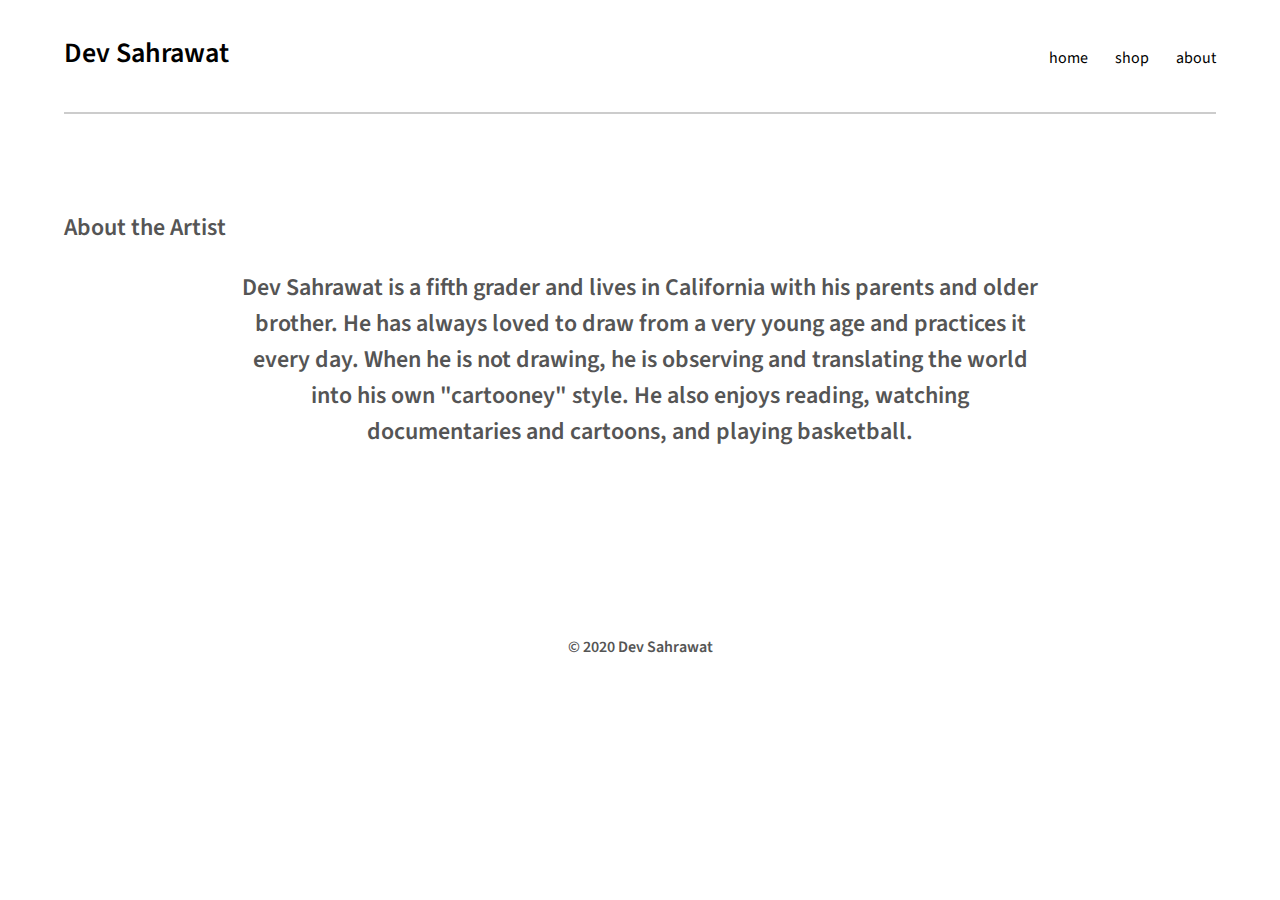
==== commit 0b0e7793: "Update about.html" ====
--- a/about.html
+++ b/about.html
@@ -29,7 +29,7 @@
                 <div class="flex ">
                     <div>
                         <h4>
-					    <p style="width: 200px;"><strong>Dev Sahrawat is a fifth grader and lives in California with his parents and older brother. He has always loved to draw from a very young age and practices it every day. When he is not drawing, he is observing and translating the world into his own "cartooney" style. He also enjoys reading, watching documentaries and cartoons, and playing basketball.</strong></p>
+					    <p style="width: 800px;"><strong>Dev Sahrawat is a fifth grader and lives in California with his parents and older brother. He has always loved to draw from a very young age and practices it every day. When he is not drawing, he is observing and translating the world into his own "cartooney" style. He also enjoys reading, watching documentaries and cartoons, and playing basketball.</strong></p>
                         </h4>
                     </div>
 
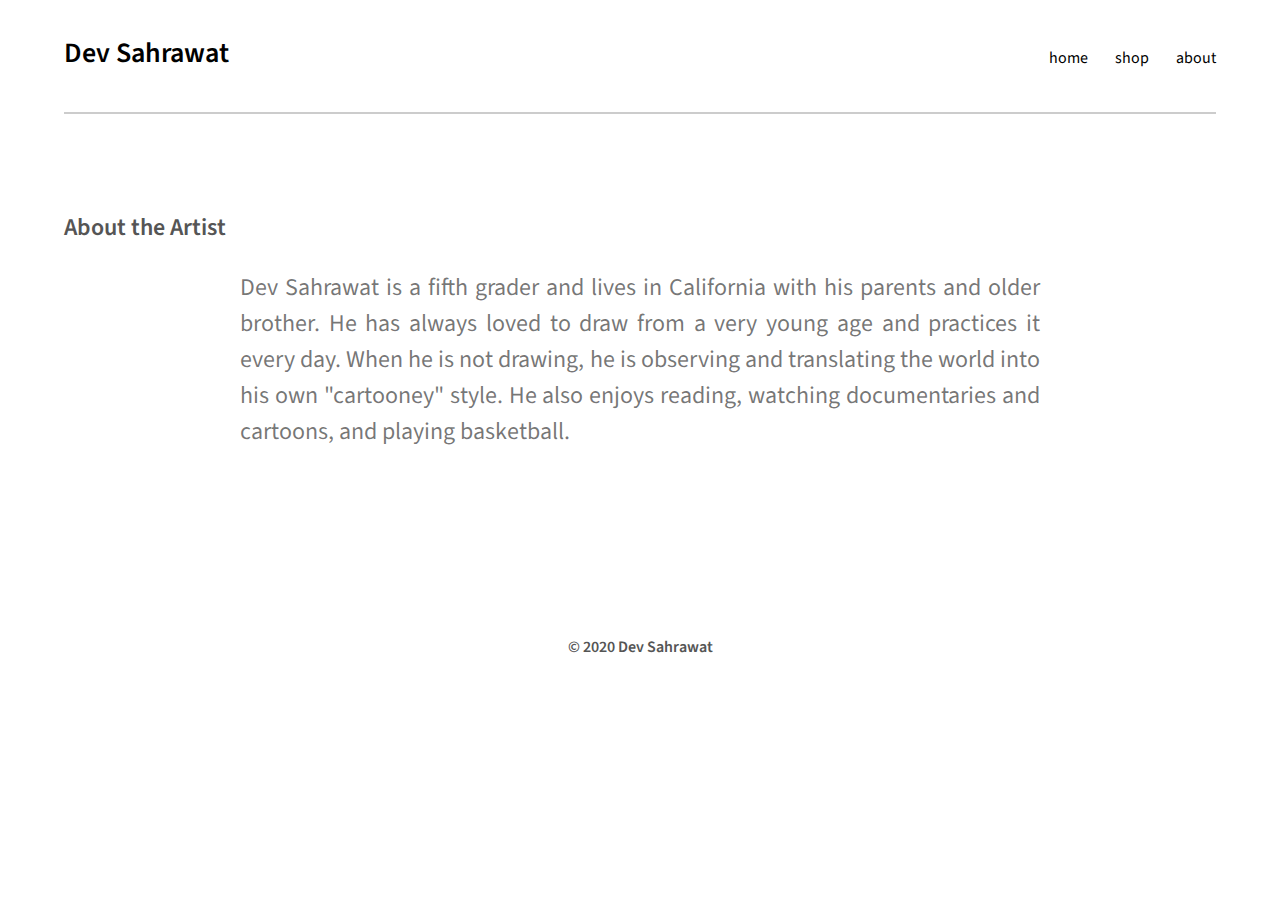
==== commit caf5746d: "Update about.html" ====
--- a/about.html
+++ b/about.html
@@ -29,7 +29,7 @@
                 <div class="flex ">
                     <div>
                         <h4>
-					    <p style="width: 800px;"><strong>Dev Sahrawat is a fifth grader and lives in California with his parents and older brother. He has always loved to draw from a very young age and practices it every day. When he is not drawing, he is observing and translating the world into his own "cartooney" style. He also enjoys reading, watching documentaries and cartoons, and playing basketball.</strong></p>
+					    <p style="width: 800px; text-align: justify">Dev Sahrawat is a fifth grader and lives in California with his parents and older brother. He has always loved to draw from a very young age and practices it every day. When he is not drawing, he is observing and translating the world into his own "cartooney" style. He also enjoys reading, watching documentaries and cartoons, and playing basketball.</p>
                         </h4>
                     </div>
 
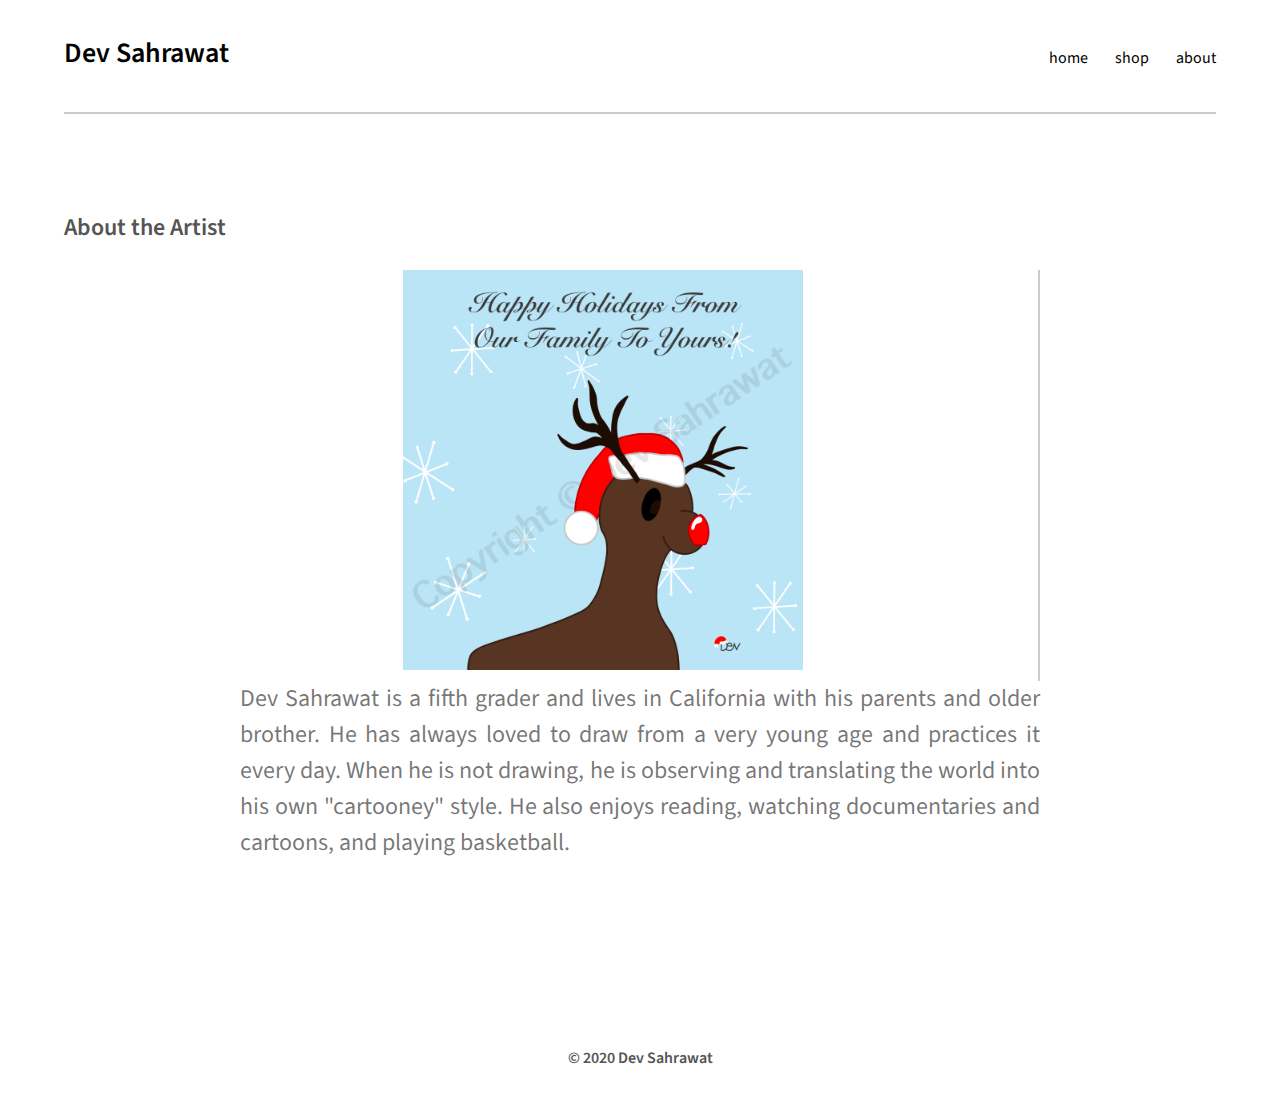
==== commit 092dd773: "Update about.html" ====
--- a/about.html
+++ b/about.html
@@ -29,6 +29,9 @@
                 <div class="flex ">
                     <div>
                         <h4>
+				           <div>
+                                              <img src="images/holidayDeer_devSahrawat.JPG" alt="Avatar" style="width:400px">
+                                           </div>
 					    <p style="width: 800px; text-align: justify">Dev Sahrawat is a fifth grader and lives in California with his parents and older brother. He has always loved to draw from a very young age and practices it every day. When he is not drawing, he is observing and translating the world into his own "cartooney" style. He also enjoys reading, watching documentaries and cartoons, and playing basketball.</p>
                         </h4>
                     </div>
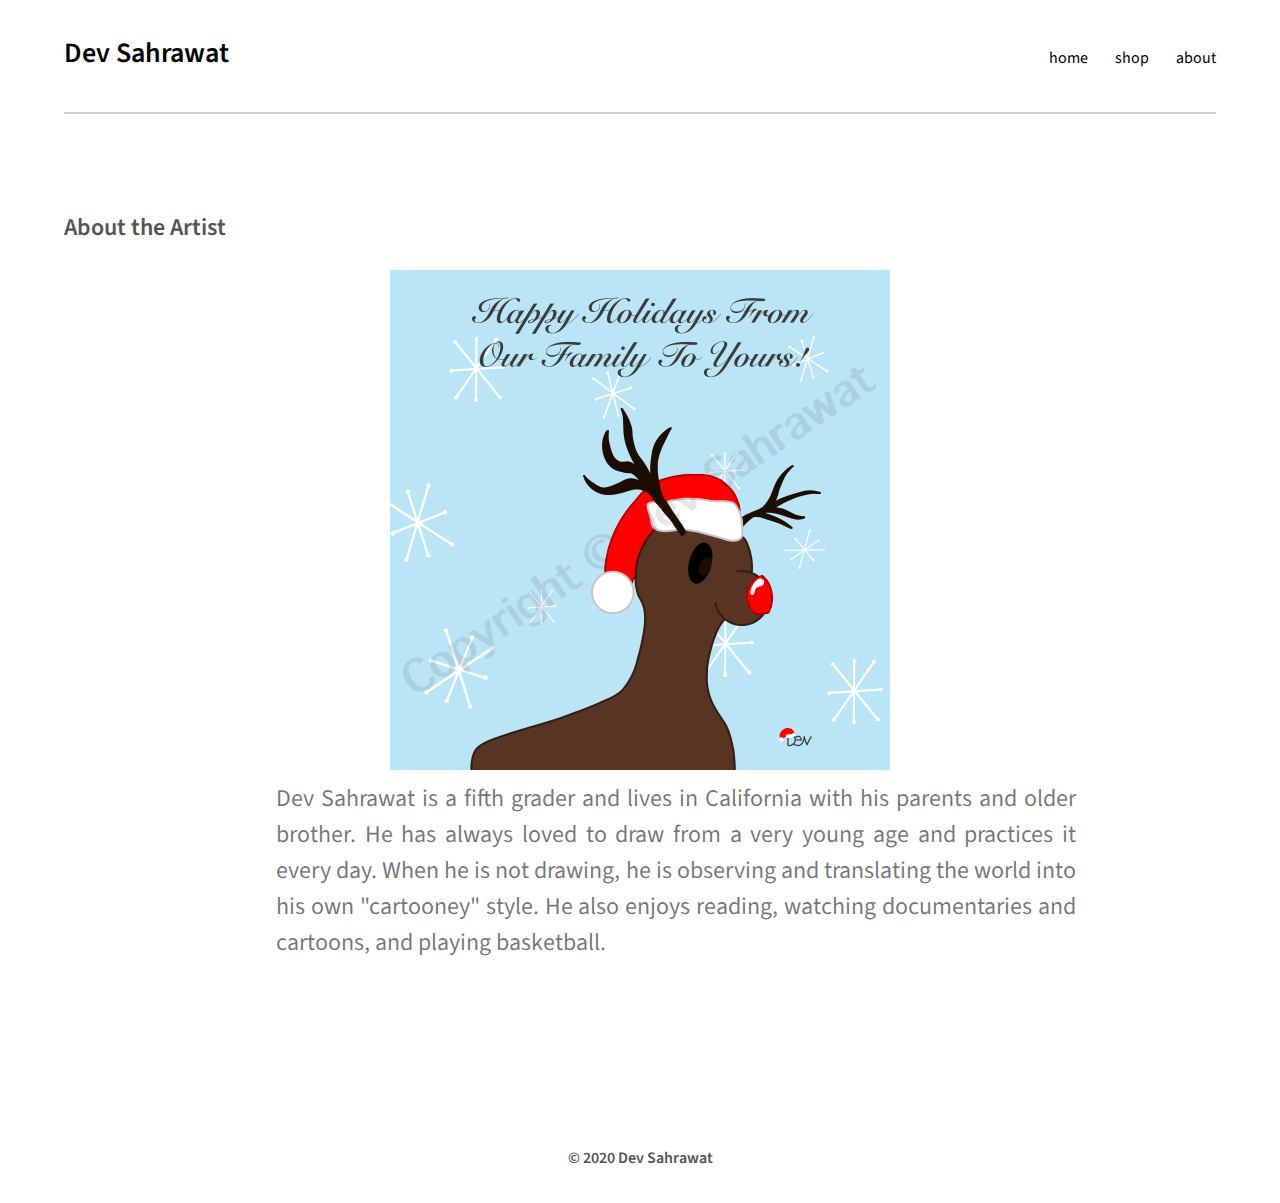
==== commit 5e32a7db: "Update about.html" ====
--- a/about.html
+++ b/about.html
@@ -29,11 +29,11 @@
                 <div class="flex ">
                     <div>
                         <h4>
-				           <div>
-                                              <img src="images/holidayDeer_devSahrawat.JPG" alt="Avatar" style="width:400px">
-                                           </div>
+                                            <img src="images/holidayDeer_devSahrawat.JPG" alt="Avatar" style="width:500px">
+					<div>
 					    <p style="width: 800px; text-align: justify">Dev Sahrawat is a fifth grader and lives in California with his parents and older brother. He has always loved to draw from a very young age and practices it every day. When he is not drawing, he is observing and translating the world into his own "cartooney" style. He also enjoys reading, watching documentaries and cartoons, and playing basketball.</p>
-                        </h4>
+                        		</div>
+			</h4>
                     </div>
 
                 </div>
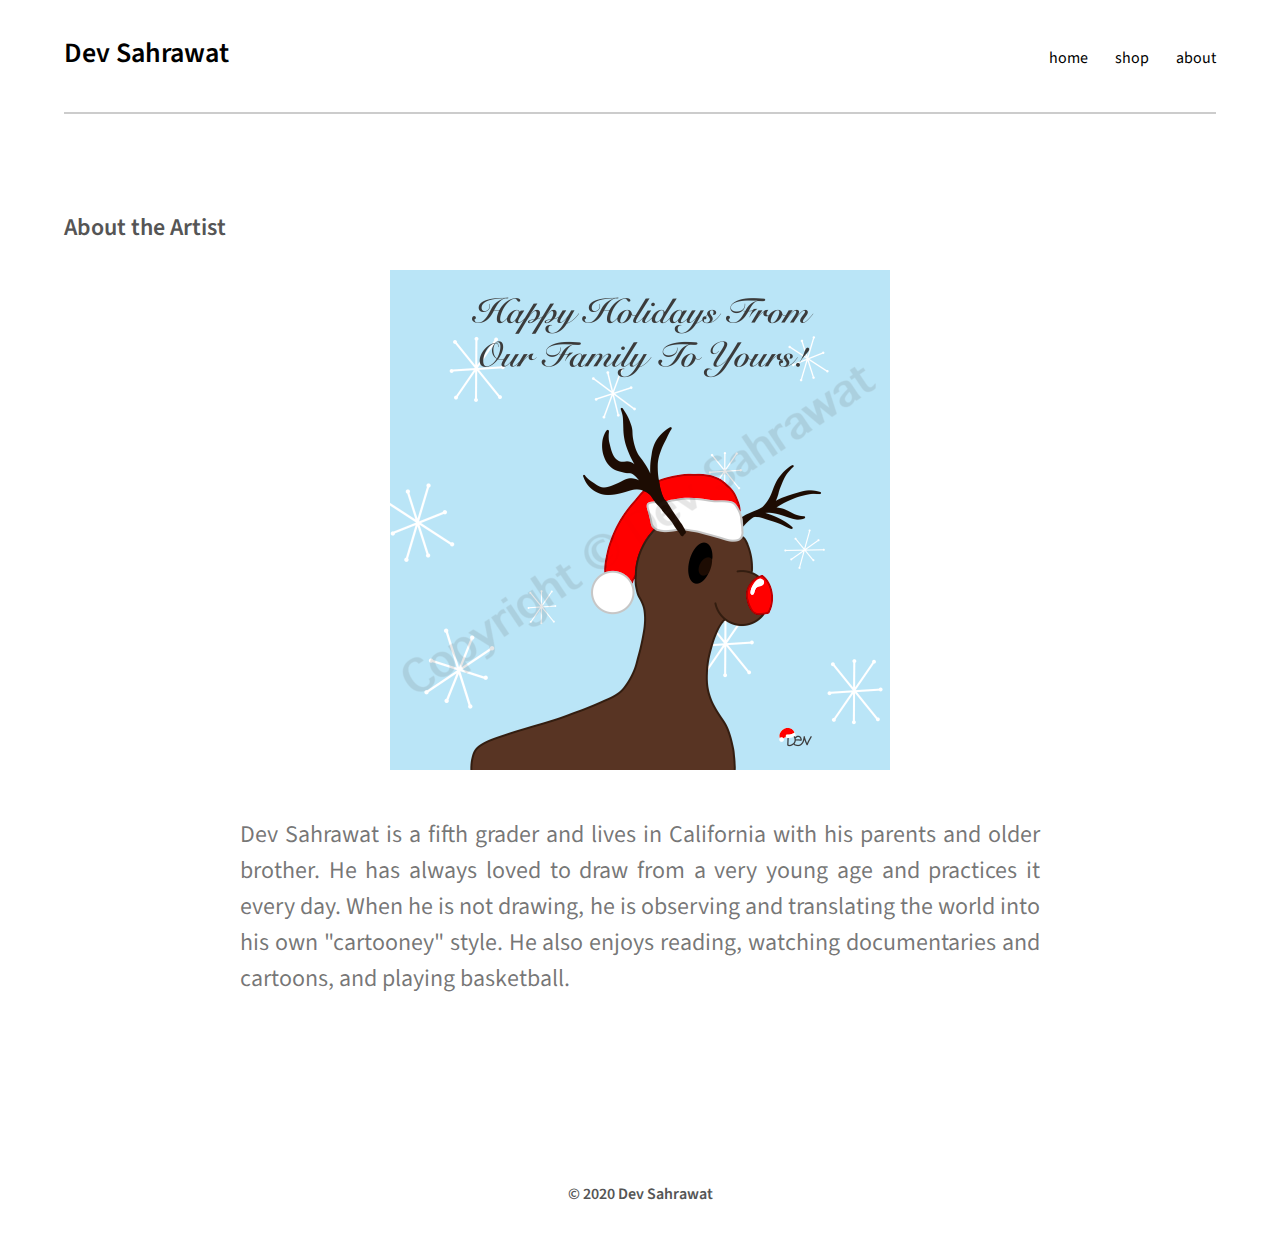
==== commit 7ab75a74: "Update about.html" ====
--- a/about.html
+++ b/about.html
@@ -30,8 +30,7 @@
                     <div>
                         <h4>
                                             <img src="images/holidayDeer_devSahrawat.JPG" alt="Avatar" style="width:500px">
-					<div>
-					    <p style="width: 800px; text-align: justify">Dev Sahrawat is a fifth grader and lives in California with his parents and older brother. He has always loved to draw from a very young age and practices it every day. When he is not drawing, he is observing and translating the world into his own "cartooney" style. He also enjoys reading, watching documentaries and cartoons, and playing basketball.</p>
+					    <p style="width: 800px; text-align: justify"><br/>Dev Sahrawat is a fifth grader and lives in California with his parents and older brother. He has always loved to draw from a very young age and practices it every day. When he is not drawing, he is observing and translating the world into his own "cartooney" style. He also enjoys reading, watching documentaries and cartoons, and playing basketball.</p>
                         		</div>
 			</h4>
                     </div>
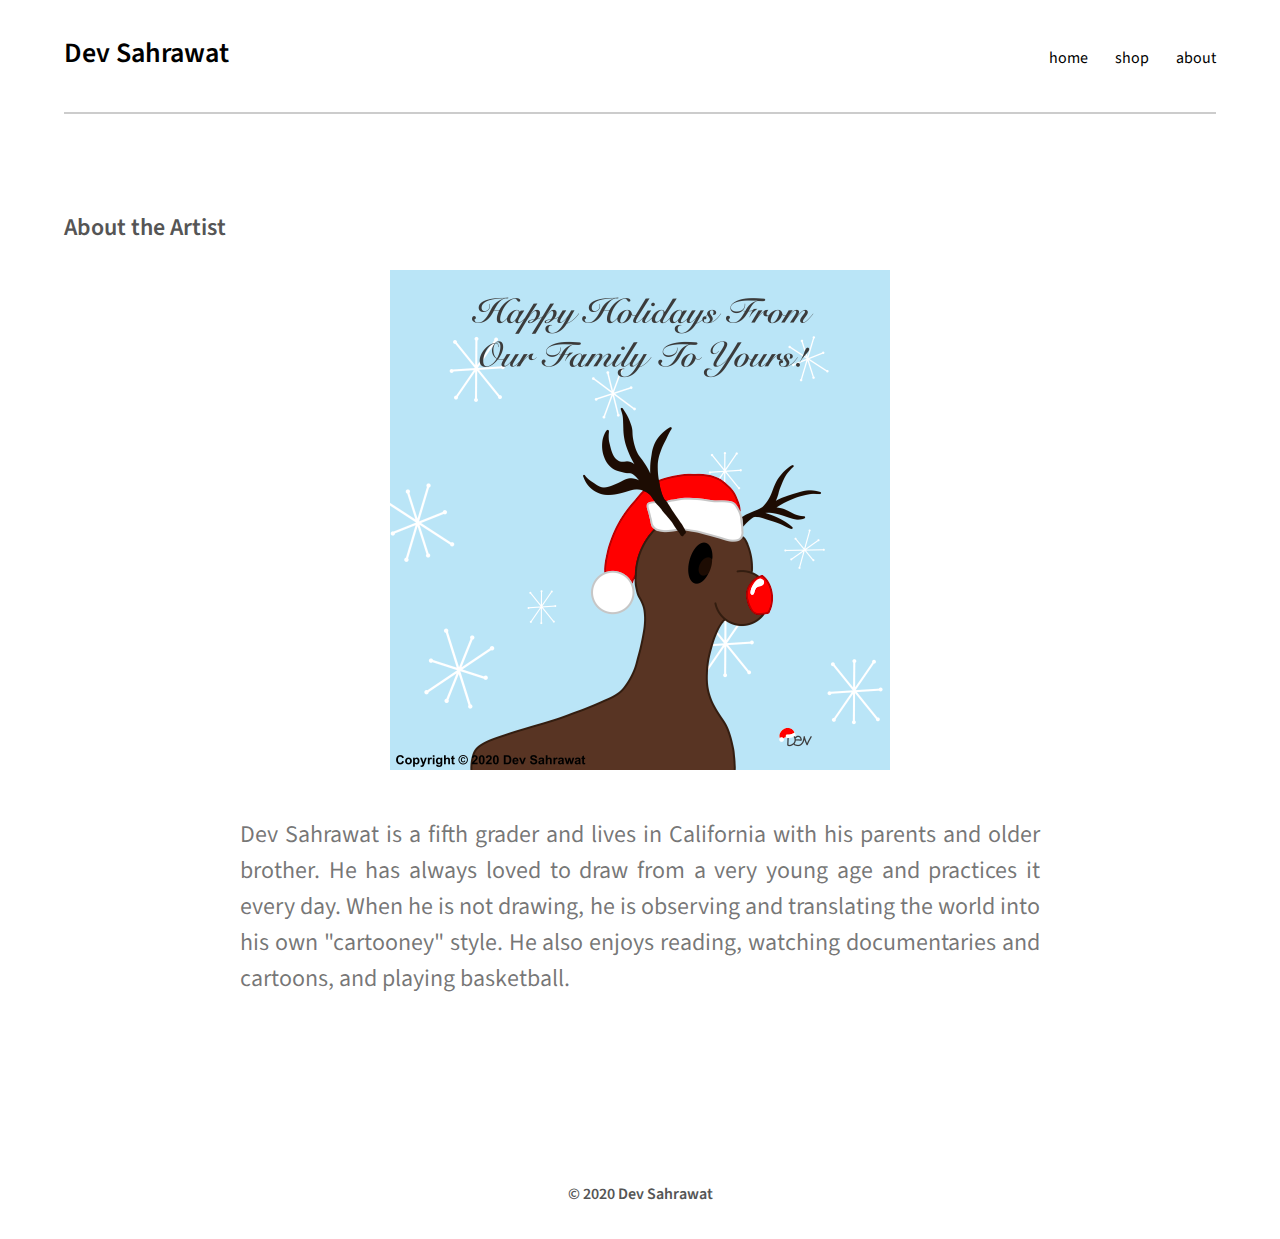
==== commit 727a3e4f: "change shop link" ====
--- a/about.html
+++ b/about.html
@@ -15,7 +15,7 @@
                 <a href="index.html" class="logo"><h3><strong>Dev Sahrawat</strong></h3></a>
 					<nav id="nav">
 						<a href="index.html">home</a>
-						<a href="shop.html">shop</a>
+                        <a href="https://devsahrawat.bigcartel.com">shop</a>
 						<a href="about.html">about</a>
 					</nav>
                 <a href="#navPanel" class="navPanelToggle"><span class="fa fa-bars"></span></a>
